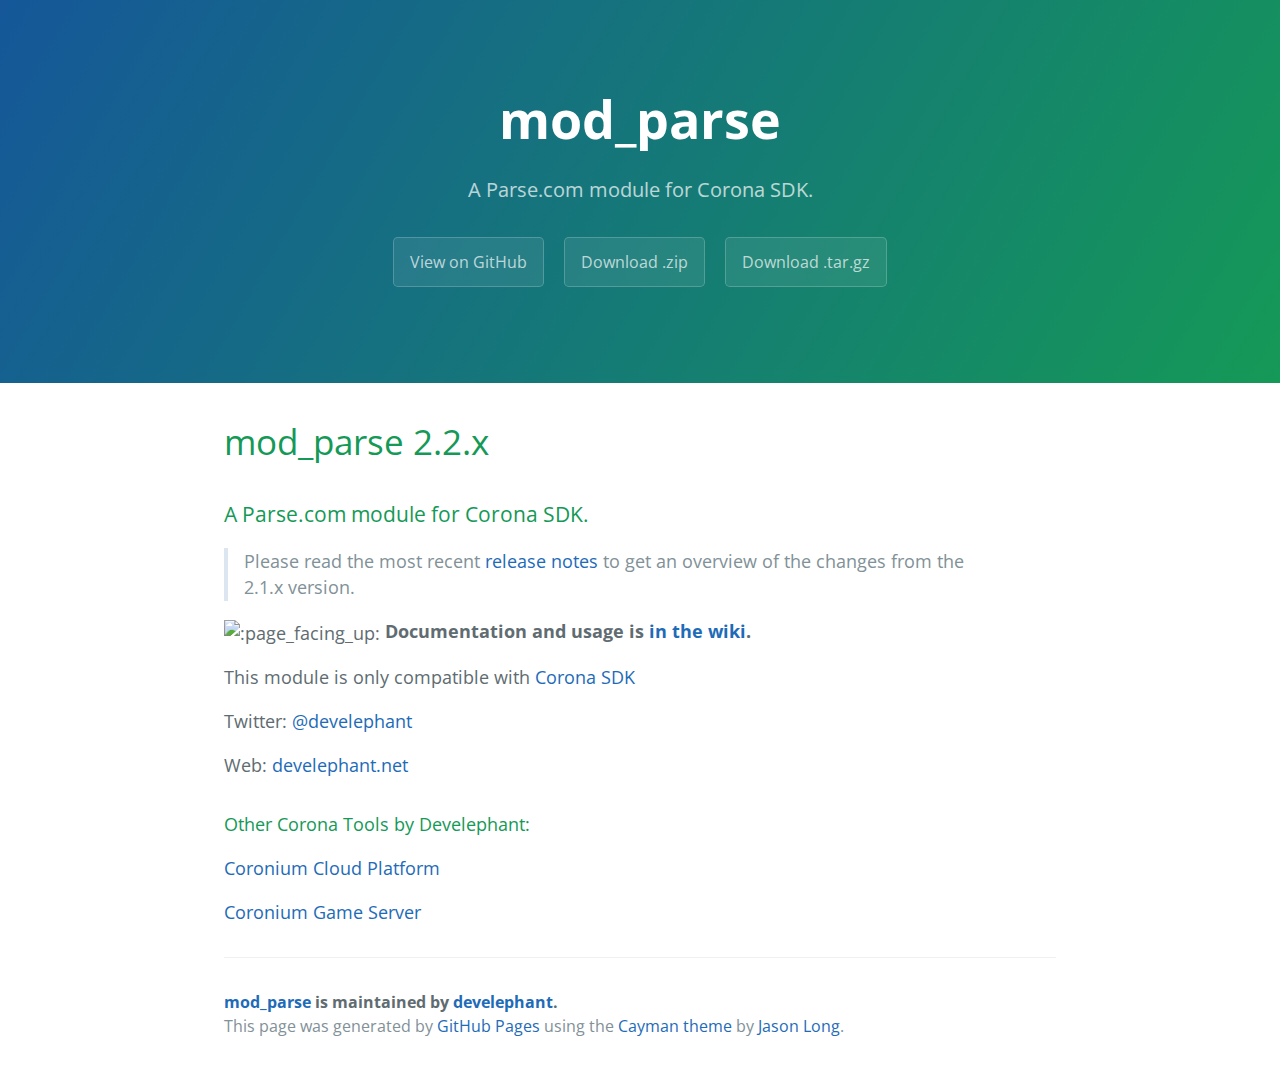
==== index.html @ ff904244 "Create gh-pages branch via GitHub" ====
<!DOCTYPE html>
<html lang="en-us">
  <head>
    <meta charset="UTF-8">
    <title>mod_parse by develephant</title>
    <meta name="viewport" content="width=device-width, initial-scale=1">
    <link rel="stylesheet" type="text/css" href="stylesheets/normalize.css" media="screen">
    <link href='https://fonts.googleapis.com/css?family=Open+Sans:400,700' rel='stylesheet' type='text/css'>
    <link rel="stylesheet" type="text/css" href="stylesheets/stylesheet.css" media="screen">
    <link rel="stylesheet" type="text/css" href="stylesheets/github-light.css" media="screen">
  </head>
  <body>
    <section class="page-header">
      <h1 class="project-name">mod_parse</h1>
      <h2 class="project-tagline">A Parse.com module for Corona SDK.</h2>
      <a href="https://github.com/develephant/mod_parse" class="btn">View on GitHub</a>
      <a href="https://github.com/develephant/mod_parse/zipball/master" class="btn">Download .zip</a>
      <a href="https://github.com/develephant/mod_parse/tarball/master" class="btn">Download .tar.gz</a>
    </section>

    <section class="main-content">
      <h1>
<a id="mod_parse-22x" class="anchor" href="#mod_parse-22x" aria-hidden="true"><span class="octicon octicon-link"></span></a>mod_parse 2.2.x</h1>

<h3>
<a id="a-parsecom-module-for-corona-sdk" class="anchor" href="#a-parsecom-module-for-corona-sdk" aria-hidden="true"><span class="octicon octicon-link"></span></a>A Parse.com module for Corona SDK.</h3>

<blockquote>
<p>Please read the most recent <a href="https://github.com/develephant/mod_parse/wiki/Release-Notes:-2.2.x">release notes</a> to get an overview of the changes from the 2.1.x version.</p>
</blockquote>

<p><img class="emoji" title=":page_facing_up:" alt=":page_facing_up:" src="https://assets-cdn.github.com/images/icons/emoji/unicode/1f4c4.png" height="20" width="20" align="absmiddle"> <strong>Documentation and usage is <a href="https://github.com/develephant/mod_parse/wiki">in the wiki</a>.</strong></p>

<p>This module is only compatible with <a href="http://www.coronalabs.com">Corona SDK</a></p>

<p>Twitter: <a href="http://twitter.com/develephant">@develephant</a></p>

<p>Web: <a href="http://develephant.net">develephant.net</a></p>

<h4>
<a id="other-corona-tools-by-develephant" class="anchor" href="#other-corona-tools-by-develephant" aria-hidden="true"><span class="octicon octicon-link"></span></a>Other Corona Tools by Develephant:</h4>

<p><a href="http://coronium.io">Coronium Cloud Platform</a></p>

<p><a href="http://coronium.gs">Coronium Game Server</a></p>

      <footer class="site-footer">
        <span class="site-footer-owner"><a href="https://github.com/develephant/mod_parse">mod_parse</a> is maintained by <a href="https://github.com/develephant">develephant</a>.</span>

        <span class="site-footer-credits">This page was generated by <a href="https://pages.github.com">GitHub Pages</a> using the <a href="https://github.com/jasonlong/cayman-theme">Cayman theme</a> by <a href="https://twitter.com/jasonlong">Jason Long</a>.</span>
      </footer>

    </section>

  
  </body>
</html>
---- stylesheets/stylesheet.css ----
* {
  box-sizing: border-box; }

body {
  padding: 0;
  margin: 0;
  font-family: "Open Sans", "Helvetica Neue", Helvetica, Arial, sans-serif;
  font-size: 16px;
  line-height: 1.5;
  color: #606c71; }

a {
  color: #1e6bb8;
  text-decoration: none; }
  a:hover {
    text-decoration: underline; }

.btn {
  display: inline-block;
  margin-bottom: 1rem;
  color: rgba(255, 255, 255, 0.7);
  background-color: rgba(255, 255, 255, 0.08);
  border-color: rgba(255, 255, 255, 0.2);
  border-style: solid;
  border-width: 1px;
  border-radius: 0.3rem;
  transition: color 0.2s, background-color 0.2s, border-color 0.2s; }
  .btn + .btn {
    margin-left: 1rem; }

.btn:hover {
  color: rgba(255, 255, 255, 0.8);
  text-decoration: none;
  background-color: rgba(255, 255, 255, 0.2);
  border-color: rgba(255, 255, 255, 0.3); }

@media screen and (min-width: 64em) {
  .btn {
    padding: 0.75rem 1rem; } }

@media screen and (min-width: 42em) and (max-width: 64em) {
  .btn {
    padding: 0.6rem 0.9rem;
    font-size: 0.9rem; } }

@media screen and (max-width: 42em) {
  .btn {
    display: block;
    width: 100%;
    padding: 0.75rem;
    font-size: 0.9rem; }
    .btn + .btn {
      margin-top: 1rem;
      margin-left: 0; } }

.page-header {
  color: #fff;
  text-align: center;
  background-color: #159957;
  background-image: linear-gradient(120deg, #155799, #159957); }

@media screen and (min-width: 64em) {
  .page-header {
    padding: 5rem 6rem; } }

@media screen and (min-width: 42em) and (max-width: 64em) {
  .page-header {
    padding: 3rem 4rem; } }

@media screen and (max-width: 42em) {
  .page-header {
    padding: 2rem 1rem; } }

.project-name {
  margin-top: 0;
  margin-bottom: 0.1rem; }

@media screen and (min-width: 64em) {
  .project-name {
    font-size: 3.25rem; } }

@media screen and (min-width: 42em) and (max-width: 64em) {
  .project-name {
    font-size: 2.25rem; } }

@media screen and (max-width: 42em) {
  .project-name {
    font-size: 1.75rem; } }

.project-tagline {
  margin-bottom: 2rem;
  font-weight: normal;
  opacity: 0.7; }

@media screen and (min-width: 64em) {
  .project-tagline {
    font-size: 1.25rem; } }

@media screen and (min-width: 42em) and (max-width: 64em) {
  .project-tagline {
    font-size: 1.15rem; } }

@media screen and (max-width: 42em) {
  .project-tagline {
    font-size: 1rem; } }

.main-content :first-child {
  margin-top: 0; }
.main-content img {
  max-width: 100%; }
.main-content h1, .main-content h2, .main-content h3, .main-content h4, .main-content h5, .main-content h6 {
  margin-top: 2rem;
  margin-bottom: 1rem;
  font-weight: normal;
  color: #159957; }
.main-content p {
  margin-bottom: 1em; }
.main-content code {
  padding: 2px 4px;
  font-family: Consolas, "Liberation Mono", Menlo, Courier, monospace;
  font-size: 0.9rem;
  color: #383e41;
  background-color: #f3f6fa;
  border-radius: 0.3rem; }
.main-content pre {
  padding: 0.8rem;
  margin-top: 0;
  margin-bottom: 1rem;
  font: 1rem Consolas, "Liberation Mono", Menlo, Courier, monospace;
  color: #567482;
  word-wrap: normal;
  background-color: #f3f6fa;
  border: solid 1px #dce6f0;
  border-radius: 0.3rem; }
  .main-content pre > code {
    padding: 0;
    margin: 0;
    font-size: 0.9rem;
    color: #567482;
    word-break: normal;
    white-space: pre;
    background: transparent;
    border: 0; }
.main-content .highlight {
  margin-bottom: 1rem; }
  .main-content .highlight pre {
    margin-bottom: 0;
    word-break: normal; }
.main-content .highlight pre, .main-content pre {
  padding: 0.8rem;
  overflow: auto;
  font-size: 0.9rem;
  line-height: 1.45;
  border-radius: 0.3rem; }
.main-content pre code, .main-content pre tt {
  display: inline;
  max-width: initial;
  padding: 0;
  margin: 0;
  overflow: initial;
  line-height: inherit;
  word-wrap: normal;
  background-color: transparent;
  border: 0; }
  .main-content pre code:before, .main-content pre code:after, .main-content pre tt:before, .main-content pre tt:after {
    content: normal; }
.main-content ul, .main-content ol {
  margin-top: 0; }
.main-content blockquote {
  padding: 0 1rem;
  margin-left: 0;
  color: #819198;
  border-left: 0.3rem solid #dce6f0; }
  .main-content blockquote > :first-child {
    margin-top: 0; }
  .main-content blockquote > :last-child {
    margin-bottom: 0; }
.main-content table {
  display: block;
  width: 100%;
  overflow: auto;
  word-break: normal;
  word-break: keep-all; }
  .main-content table th {
    font-weight: bold; }
  .main-content table th, .main-content table td {
    padding: 0.5rem 1rem;
    border: 1px solid #e9ebec; }
.main-content dl {
  padding: 0; }
  .main-content dl dt {
    padding: 0;
    margin-top: 1rem;
    font-size: 1rem;
    font-weight: bold; }
  .main-content dl dd {
    padding: 0;
    margin-bottom: 1rem; }
.main-content hr {
  height: 2px;
  padding: 0;
  margin: 1rem 0;
  background-color: #eff0f1;
  border: 0; }

@media screen and (min-width: 64em) {
  .main-content {
    max-width: 64rem;
    padding: 2rem 6rem;
    margin: 0 auto;
    font-size: 1.1rem; } }

@media screen and (min-width: 42em) and (max-width: 64em) {
  .main-content {
    padding: 2rem 4rem;
    font-size: 1.1rem; } }

@media screen and (max-width: 42em) {
  .main-content {
    padding: 2rem 1rem;
    font-size: 1rem; } }

.site-footer {
  padding-top: 2rem;
  margin-top: 2rem;
  border-top: solid 1px #eff0f1; }

.site-footer-owner {
  display: block;
  font-weight: bold; }

.site-footer-credits {
  color: #819198; }

@media screen and (min-width: 64em) {
  .site-footer {
    font-size: 1rem; } }

@media screen and (min-width: 42em) and (max-width: 64em) {
  .site-footer {
    font-size: 1rem; } }

@media screen and (max-width: 42em) {
  .site-footer {
    font-size: 0.9rem; } }
---- stylesheets/github-light.css ----
/*
   Copyright 2014 GitHub Inc.

   Licensed under the Apache License, Version 2.0 (the "License");
   you may not use this file except in compliance with the License.
   You may obtain a copy of the License at

       http://www.apache.org/licenses/LICENSE-2.0

   Unless required by applicable law or agreed to in writing, software
   distributed under the License is distributed on an "AS IS" BASIS,
   WITHOUT WARRANTIES OR CONDITIONS OF ANY KIND, either express or implied.
   See the License for the specific language governing permissions and
   limitations under the License.

*/

.pl-c /* comment */ {
  color: #969896;
}

.pl-c1      /* constant, markup.raw, meta.diff.header, meta.module-reference, meta.property-name, support, support.constant, support.variable, variable.other.constant */,
.pl-s .pl-v /* string variable */ {
  color: #0086b3;
}

.pl-e  /* entity */,
.pl-en /* entity.name */ {
  color: #795da3;
}

.pl-s .pl-s1 /* string source */,
.pl-smi      /* storage.modifier.import, storage.modifier.package, storage.type.java, variable.other, variable.parameter.function */ {
  color: #333;
}

.pl-ent /* entity.name.tag */ {
  color: #63a35c;
}

.pl-k /* keyword, storage, storage.type */ {
  color: #a71d5d;
}

.pl-pds              /* punctuation.definition.string, string.regexp.character-class */,
.pl-s                /* string */,
.pl-s .pl-pse .pl-s1 /* string punctuation.section.embedded source */,
.pl-sr               /* string.regexp */,
.pl-sr .pl-cce       /* string.regexp constant.character.escape */,
.pl-sr .pl-sra       /* string.regexp string.regexp.arbitrary-repitition */,
.pl-sr .pl-sre       /* string.regexp source.ruby.embedded */ {
  color: #183691;
}

.pl-v /* variable */ {
  color: #ed6a43;
}

.pl-id /* invalid.deprecated */ {
  color: #b52a1d;
}

.pl-ii /* invalid.illegal */ {
  background-color: #b52a1d;
  color: #f8f8f8;
}

.pl-sr .pl-cce /* string.regexp constant.character.escape */ {
  color: #63a35c;
  font-weight: bold;
}

.pl-ml /* markup.list */ {
  color: #693a17;
}

.pl-mh        /* markup.heading */,
.pl-mh .pl-en /* markup.heading entity.name */,
.pl-ms        /* meta.separator */ {
  color: #1d3e81;
  font-weight: bold;
}

.pl-mq /* markup.quote */ {
  color: #008080;
}

.pl-mi /* markup.italic */ {
  color: #333;
  font-style: italic;
}

.pl-mb /* markup.bold */ {
  color: #333;
  font-weight: bold;
}

.pl-md /* markup.deleted, meta.diff.header.from-file */ {
  background-color: #ffecec;
  color: #bd2c00;
}

.pl-mi1 /* markup.inserted, meta.diff.header.to-file */ {
  background-color: #eaffea;
  color: #55a532;
}

.pl-mdr /* meta.diff.range */ {
  color: #795da3;
  font-weight: bold;
}

.pl-mo /* meta.output */ {
  color: #1d3e81;
}
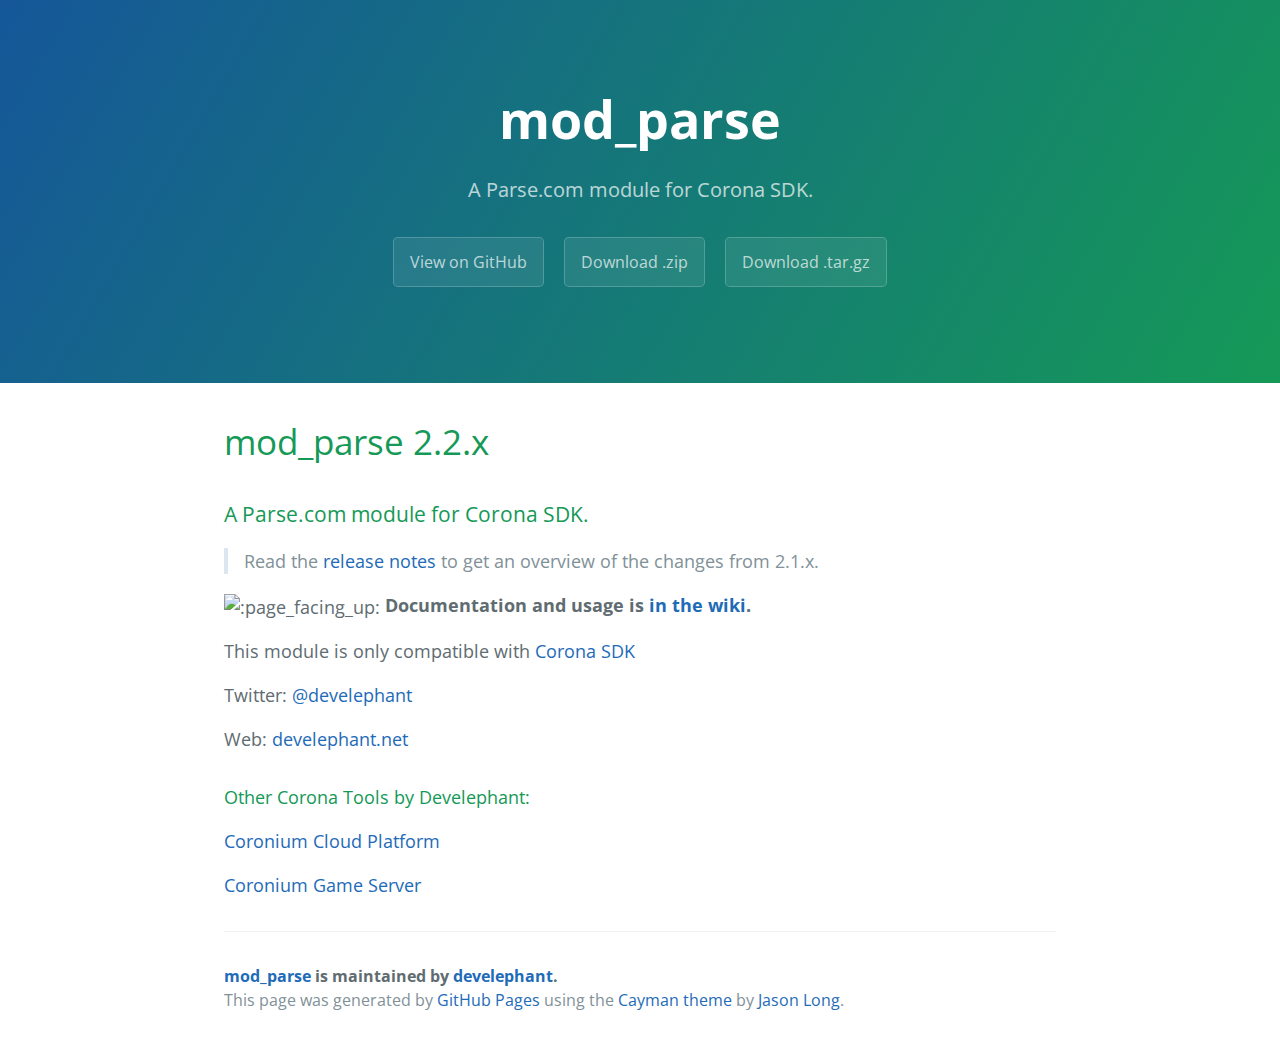
==== commit 7c793c6f: "0.1.0" ====
--- a/index.html
+++ b/index.html
@@ -26,7 +26,7 @@
 <a id="a-parsecom-module-for-corona-sdk" class="anchor" href="#a-parsecom-module-for-corona-sdk" aria-hidden="true"><span class="octicon octicon-link"></span></a>A Parse.com module for Corona SDK.</h3>
 
 <blockquote>
-<p>Please read the most recent <a href="https://github.com/develephant/mod_parse/wiki/Release-Notes:-2.2.x">release notes</a> to get an overview of the changes from the 2.1.x version.</p>
+<p>Read the <a href="https://github.com/develephant/mod_parse/wiki/Release-Notes:-2.2.x">release notes</a> to get an overview of the changes from 2.1.x.</p>
 </blockquote>
 
 <p><img class="emoji" title=":page_facing_up:" alt=":page_facing_up:" src="https://assets-cdn.github.com/images/icons/emoji/unicode/1f4c4.png" height="20" width="20" align="absmiddle"> <strong>Documentation and usage is <a href="https://github.com/develephant/mod_parse/wiki">in the wiki</a>.</strong></p>
@@ -52,6 +52,6 @@
 
     </section>
 
-  
+
   </body>
 </html>
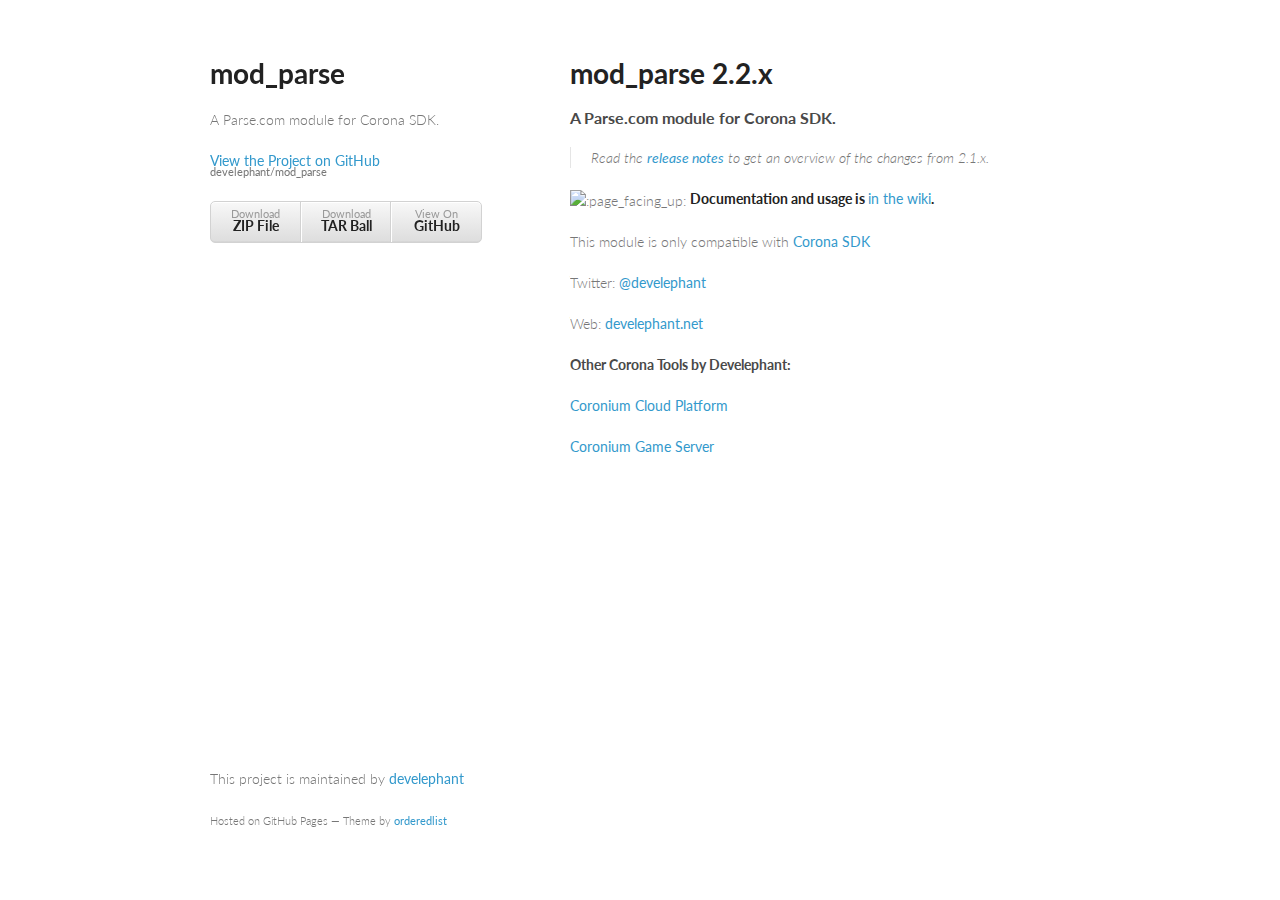
==== commit 9266b75c: "Create gh-pages branch via GitHub" ====
--- a/index.html
+++ b/index.html
@@ -1,25 +1,34 @@
-<!DOCTYPE html>
-<html lang="en-us">
+<!doctype html>
+<html>
   <head>
-    <meta charset="UTF-8">
+    <meta charset="utf-8">
+    <meta http-equiv="X-UA-Compatible" content="chrome=1">
     <title>mod_parse by develephant</title>
-    <meta name="viewport" content="width=device-width, initial-scale=1">
-    <link rel="stylesheet" type="text/css" href="stylesheets/normalize.css" media="screen">
-    <link href='https://fonts.googleapis.com/css?family=Open+Sans:400,700' rel='stylesheet' type='text/css'>
-    <link rel="stylesheet" type="text/css" href="stylesheets/stylesheet.css" media="screen">
-    <link rel="stylesheet" type="text/css" href="stylesheets/github-light.css" media="screen">
+
+    <link rel="stylesheet" href="stylesheets/styles.css">
+    <link rel="stylesheet" href="stylesheets/github-light.css">
+    <meta name="viewport" content="width=device-width, initial-scale=1, user-scalable=no">
+    <!--[if lt IE 9]>
+    <script src="//html5shiv.googlecode.com/svn/trunk/html5.js"></script>
+    <![endif]-->
   </head>
   <body>
-    <section class="page-header">
-      <h1 class="project-name">mod_parse</h1>
-      <h2 class="project-tagline">A Parse.com module for Corona SDK.</h2>
-      <a href="https://github.com/develephant/mod_parse" class="btn">View on GitHub</a>
-      <a href="https://github.com/develephant/mod_parse/zipball/master" class="btn">Download .zip</a>
-      <a href="https://github.com/develephant/mod_parse/tarball/master" class="btn">Download .tar.gz</a>
-    </section>
+    <div class="wrapper">
+      <header>
+        <h1>mod_parse</h1>
+        <p>A Parse.com module for Corona SDK.</p>
 
-    <section class="main-content">
-      <h1>
+        <p class="view"><a href="https://github.com/develephant/mod_parse">View the Project on GitHub <small>develephant/mod_parse</small></a></p>
+
+
+        <ul>
+          <li><a href="https://github.com/develephant/mod_parse/zipball/master">Download <strong>ZIP File</strong></a></li>
+          <li><a href="https://github.com/develephant/mod_parse/tarball/master">Download <strong>TAR Ball</strong></a></li>
+          <li><a href="https://github.com/develephant/mod_parse">View On <strong>GitHub</strong></a></li>
+        </ul>
+      </header>
+      <section>
+        <h1>
 <a id="mod_parse-22x" class="anchor" href="#mod_parse-22x" aria-hidden="true"><span class="octicon octicon-link"></span></a>mod_parse 2.2.x</h1>
 
 <h3>
@@ -43,15 +52,13 @@
 <p><a href="http://coronium.io">Coronium Cloud Platform</a></p>
 
 <p><a href="http://coronium.gs">Coronium Game Server</a></p>
-
-      <footer class="site-footer">
-        <span class="site-footer-owner"><a href="https://github.com/develephant/mod_parse">mod_parse</a> is maintained by <a href="https://github.com/develephant">develephant</a>.</span>
-
-        <span class="site-footer-credits">This page was generated by <a href="https://pages.github.com">GitHub Pages</a> using the <a href="https://github.com/jasonlong/cayman-theme">Cayman theme</a> by <a href="https://twitter.com/jasonlong">Jason Long</a>.</span>
+      </section>
+      <footer>
+        <p>This project is maintained by <a href="https://github.com/develephant">develephant</a></p>
+        <p><small>Hosted on GitHub Pages &mdash; Theme by <a href="https://github.com/orderedlist">orderedlist</a></small></p>
       </footer>
-
-    </section>
-
-
+    </div>
+    <script src="javascripts/scale.fix.js"></script>
+    
   </body>
 </html>
--- a/stylesheets/styles.css
+++ b/stylesheets/styles.css
@@ -0,0 +1,255 @@
+@import url(https://fonts.googleapis.com/css?family=Lato:300italic,700italic,300,700);
+
+body {
+  padding:50px;
+  font:14px/1.5 Lato, "Helvetica Neue", Helvetica, Arial, sans-serif;
+  color:#777;
+  font-weight:300;
+}
+
+h1, h2, h3, h4, h5, h6 {
+  color:#222;
+  margin:0 0 20px;
+}
+
+p, ul, ol, table, pre, dl {
+  margin:0 0 20px;
+}
+
+h1, h2, h3 {
+  line-height:1.1;
+}
+
+h1 {
+  font-size:28px;
+}
+
+h2 {
+  color:#393939;
+}
+
+h3, h4, h5, h6 {
+  color:#494949;
+}
+
+a {
+  color:#39c;
+  font-weight:400;
+  text-decoration:none;
+}
+
+a small {
+  font-size:11px;
+  color:#777;
+  margin-top:-0.6em;
+  display:block;
+}
+
+.wrapper {
+  width:860px;
+  margin:0 auto;
+}
+
+blockquote {
+  border-left:1px solid #e5e5e5;
+  margin:0;
+  padding:0 0 0 20px;
+  font-style:italic;
+}
+
+code, pre {
+  font-family:Monaco, Bitstream Vera Sans Mono, Lucida Console, Terminal;
+  color:#333;
+  font-size:12px;
+}
+
+pre {
+  padding:8px 15px;
+  background: #f8f8f8;
+  border-radius:5px;
+  border:1px solid #e5e5e5;
+  overflow-x: auto;
+}
+
+table {
+  width:100%;
+  border-collapse:collapse;
+}
+
+th, td {
+  text-align:left;
+  padding:5px 10px;
+  border-bottom:1px solid #e5e5e5;
+}
+
+dt {
+  color:#444;
+  font-weight:700;
+}
+
+th {
+  color:#444;
+}
+
+img {
+  max-width:100%;
+}
+
+header {
+  width:270px;
+  float:left;
+  position:fixed;
+}
+
+header ul {
+  list-style:none;
+  height:40px;
+
+  padding:0;
+
+  background: #eee;
+  background: -moz-linear-gradient(top, #f8f8f8 0%, #dddddd 100%);
+  background: -webkit-gradient(linear, left top, left bottom, color-stop(0%,#f8f8f8), color-stop(100%,#dddddd));
+  background: -webkit-linear-gradient(top, #f8f8f8 0%,#dddddd 100%);
+  background: -o-linear-gradient(top, #f8f8f8 0%,#dddddd 100%);
+  background: -ms-linear-gradient(top, #f8f8f8 0%,#dddddd 100%);
+  background: linear-gradient(top, #f8f8f8 0%,#dddddd 100%);
+
+  border-radius:5px;
+  border:1px solid #d2d2d2;
+  box-shadow:inset #fff 0 1px 0, inset rgba(0,0,0,0.03) 0 -1px 0;
+  width:270px;
+}
+
+header li {
+  width:89px;
+  float:left;
+  border-right:1px solid #d2d2d2;
+  height:40px;
+}
+
+header ul a {
+  line-height:1;
+  font-size:11px;
+  color:#999;
+  display:block;
+  text-align:center;
+  padding-top:6px;
+  height:40px;
+}
+
+strong {
+  color:#222;
+  font-weight:700;
+}
+
+header ul li + li {
+  width:88px;
+  border-left:1px solid #fff;
+}
+
+header ul li + li + li {
+  border-right:none;
+  width:89px;
+}
+
+header ul a strong {
+  font-size:14px;
+  display:block;
+  color:#222;
+}
+
+section {
+  width:500px;
+  float:right;
+  padding-bottom:50px;
+}
+
+small {
+  font-size:11px;
+}
+
+hr {
+  border:0;
+  background:#e5e5e5;
+  height:1px;
+  margin:0 0 20px;
+}
+
+footer {
+  width:270px;
+  float:left;
+  position:fixed;
+  bottom:50px;
+}
+
+@media print, screen and (max-width: 960px) {
+
+  div.wrapper {
+    width:auto;
+    margin:0;
+  }
+
+  header, section, footer {
+    float:none;
+    position:static;
+    width:auto;
+  }
+
+  header {
+    padding-right:320px;
+  }
+
+  section {
+    border:1px solid #e5e5e5;
+    border-width:1px 0;
+    padding:20px 0;
+    margin:0 0 20px;
+  }
+
+  header a small {
+    display:inline;
+  }
+
+  header ul {
+    position:absolute;
+    right:50px;
+    top:52px;
+  }
+}
+
+@media print, screen and (max-width: 720px) {
+  body {
+    word-wrap:break-word;
+  }
+
+  header {
+    padding:0;
+  }
+
+  header ul, header p.view {
+    position:static;
+  }
+
+  pre, code {
+    word-wrap:normal;
+  }
+}
+
+@media print, screen and (max-width: 480px) {
+  body {
+    padding:15px;
+  }
+
+  header ul {
+    display:none;
+  }
+}
+
+@media print {
+  body {
+    padding:0.4in;
+    font-size:12pt;
+    color:#444;
+  }
+}
